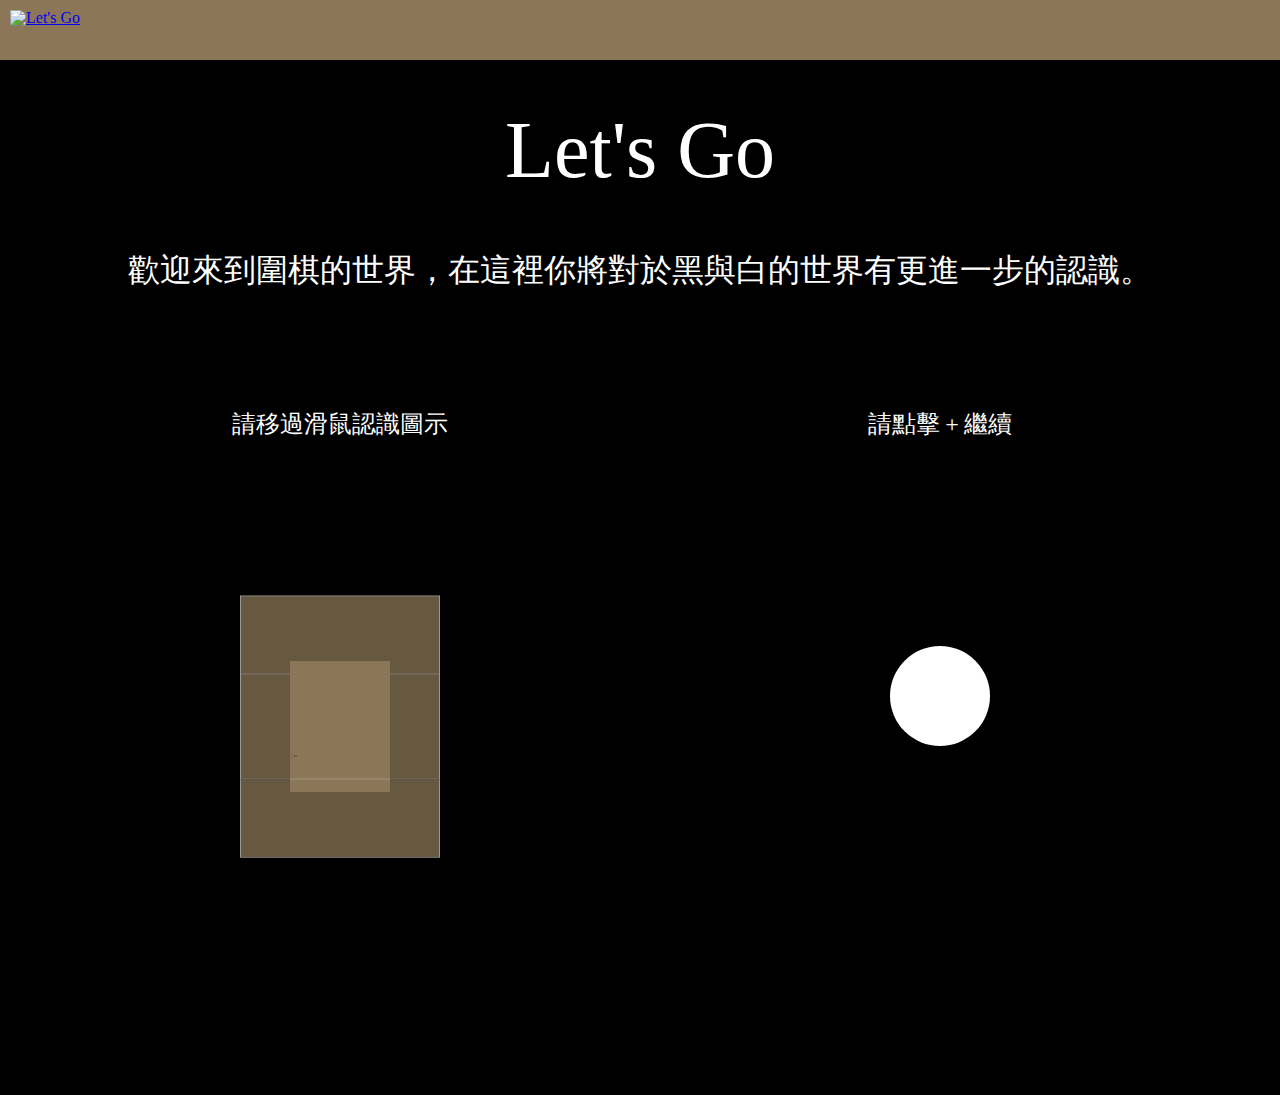
==== index.html @ 221e4290 "add init" ====
<!DOCTYPE html>
<html lang="en">
<head>
    <meta charset="UTF-8">
    <meta http-equiv="X-UA-Compatible" content="IE=edge">
    <meta name="viewport" content="width=device-width, initial-scale=1.0">
    <title>Let's Go</title>
    <link rel="stylesheet" href="common.css">
    <link rel="stylesheet" href="all.css">
</head>
<body>
    <header class="header">
        <nav class="index_nav">
            <a href="index.html"><img src="../Let's Go RWD/images/logo.png" alt="Let's Go" class="logo"></a>
        </nav>
    </header>

    <main class="index_main">
        <section class="index_sec1">
            <h1 class="index_h1">
                Let's Go
            </h1>
            <article class="index_article">
                歡迎來到圍棋的世界，在這裡你將對於黑與白的世界有更進一步的認識。
            </article>
        </section>
        <section class="index_sec2 row">
            <div class="index_sec2_pos col-12 col-lg-6">
                <p class="index_txt">請移過滑鼠認識圖示</p>
                <div class="box">
                    <ul class="minbox">
                        <li><ion-icon name="home-outline"></ion-icon></li>
                        <li><ion-icon name="pricetags-outline"></ion-icon></li>
                        <li>><ion-icon name="book-outline"></ion-icon></li>
                        <li></li>
                        <li><ion-icon name="game-controller-outline"></ion-icon></li>
                        <li><ion-icon name="school-outline"></ion-icon></li>
                    </ul>
                    <ol class="maxbox">
                        <li><p class="maxbox_txt">關於我們</p></li>
                        <li><p class="maxbox_txt">商品介紹</p></li>
                        <li><p class="maxbox_txt">學習專區</p></li>
                        <li><p class="maxbox_txt"></p></li>
                        <li><p class="maxbox_txt">對戰系統</p></li>
                        <li><p class="maxbox_txt">師資介紹</p></li>
                    </ol>
                </div>
            </div>
            <div class="index_sec2_pos col-12 col-lg-6">
                <div class="menu_wrap">
                    <p class="index_txt">請點擊<span class="plus">+</span>繼續</p>
                    <ul class="menu">
                        <li class="toggle"><ion-icon name="add-outline"></ion-icon></li>
                        <li class="menu_li" style="--i:0;">
                            <a href="about.html"><ion-icon name="home-outline"></ion-icon></a>
                        </li>
                        <li class="menu_li" style="--i:1;">
                            <a href="product.html"><ion-icon name="pricetags-outline"></ion-icon></a>
                        </li>
                        <li class="menu_li" style="--i:2;">
                            <a href="course.html"><ion-icon name="book-outline"></ion-icon></a>
                        </li>
                        <li class="menu_li" style="--i:3;">
                            <a href="play.html"><ion-icon name="game-controller-outline"></ion-icon></a>
                        </li>
                        <li class="menu_li" style="--i:4;">
                            <a href="teacher.html"><ion-icon name="school-outline"></ion-icon></a>
                        </li>
                        <li class="menu_li" style="--i:5;">
                            <a href="member.html"><ion-icon name="person-outline"></ion-icon></a>
                        </li>
                        <li class="menu_li" style="--i:6;">
                            <a href="cart.html"><ion-icon name="cart-outline"></ion-icon></a>
                        </li>
                        <li class="menu_li" style="--i:7;">
                            <a href="index.html"><img src="../Let's Go RWD/images/logo.png" alt=""></a>
                        </li>
                    </ul>
                </div>
            </div>
        </section>
    </main>
    <script type="module" src="https://unpkg.com/ionicons@5.5.2/dist/ionicons/ionicons.esm.js"></script>
    <script nomodule src="https://unpkg.com/ionicons@5.5.2/dist/ionicons/ionicons.js"></script>
    <script>
        let toggle = document.querySelector('.toggle');
        let menu = document.querySelector('.menu');
        toggle.onclick =function(){
            menu.classList.toggle('active')
        }
    </script>
</body>
</html>
---- common.css ----
/* http://meyerweb.com/eric/tools/css/reset/ 
   v2.0 | 20110126
   License: none (public domain)
*/
html{
    --page-width: 1200px;
}
/*reset*/
*{
    box-sizing: border-box;
}
html, body, div, span, applet, object, iframe,
h1, h2, h3, h4, h5, h6, p, blockquote, pre,
a, abbr, acronym, address, big, cite, code,
del, dfn, em, img, ins, kbd, q, s, samp,
small, strike, strong, sub, sup, tt, var,
b, u, i, center,
dl, dt, dd, ol, ul, li,
fieldset, form, label, legend,
table, caption, tbody, tfoot, thead, tr, th, td,
article, aside, canvas, details, embed, 
figure, figcaption, footer, header, hgroup, 
menu, nav, output, ruby, section, summary,
time, mark, audio, video {
	margin: 0;
	padding: 0;
	border: 0;
	font-size: 100%;
	font: inherit;
	vertical-align: baseline;
}
/* HTML5 display-role reset for older browsers */
article, aside, details, figcaption, figure, 
footer, header, hgroup, menu, nav, section {
	display: block;
}
body {
	line-height: 1;
}
ol, ul {
	list-style: none;
}
blockquote, q {
	quotes: none;
}
blockquote:before, blockquote:after,
q:before, q:after {
	content: '';
	content: none;
}
table {
	border-collapse: collapse;
	border-spacing: 0;
}


/*grid*/
.container{
    /* outline: 1px solid white; */
    max-width: 1200px;
    margin: auto;
    /* outline: 1px solid red; */
    padding: 0 15px;
    /* padding-left: 15px;
    padding-right: 15px; */
}
.row{
    /* outline: 1px solid rgb(177, 175, 175); */
    display: flex;
    flex-wrap: wrap;
    /* outline: 1px solid red; */
    margin-left: -15px;
    margin-right: -15px;
}
[class*='col-']
,.col{
    /* outline: 1px solid rgb(243, 21, 132); */
    padding-left: 15px;
    padding-right: 15px;
    box-sizing: border-box;
}
/* .col{
    padding-left: 10px;
    padding-right: 10px;
    box-sizing: border-box;
} */
.col-1{ width: 8.333333%;}
.col-2{ width: 16.666666%;}
.col-3{ width: 25%;}
.col-4{ width: 33.333333%;}
.col-5{ width: 41.666666%;}
.col-6{ width: 50%;}
.col-7{ width: 58.333333%;}
.col-8{ width: 66.666666%;}
.col-9{ width: 75%;}
.col-10{ width: 83.333333%;}
.col-11{ width: 91.666666%;}
.col-12{ width: 100%;}

@media screen  and (min-width:768px){
    .col-md-1{ width: 8.333333%;}
    .col-md-2{ width: 16.666666%;}
    .col-md-3{ width: 25%;}
    .col-md-4{ width: 33.333333%;}
    .col-md-5{ width: 41.666666%;}
    .col-md-6{ width: 50%;}
    .col-md-7{ width: 58.333333%;}
    .col-md-8{ width: 66.666666%;}
    .col-md-9{ width: 75%;}
    .col-md-10{ width: 83.333333%;}
    .col-md-11{ width: 91.666666%;}
    .col-md-12{ width: 100%;}
}
@media screen  and (min-width:1024px){
    .col-lg-1{ width: 8.333333%;}
    .col-lg-2{ width: 16.666666%;}
    .col-lg-3{ width: 25%;}
    .col-lg-4{ width: 33.333333%;}
    .col-lg-5{ width: 41.666666%;}
    .col-lg-6{ width: 50%;}
    .col-lg-7{ width: 58.333333%;}
    .col-lg-8{ width: 66.666666%;}
    .col-lg-9{ width: 75%;}
    .col-lg-10{ width: 83.333333%;}
    .col-lg-11{ width: 91.666666%;}
    .col-lg-12{ width: 100%;}
}
@media screen  and (min-width:1200px){
    .col-xl-1{ width: 8.333333%;}
    .col-xl-2{ width: 16.666666%;}
    .col-xl-3{ width: 25%;}
    .col-xl-4{ width: 33.333333%;}
    .col-xl-5{ width: 41.666666%;}
    .col-xl-6{ width: 50%;}
    .col-xl-7{ width: 58.333333%;}
    .col-xl-8{ width: 66.666666%;}
    .col-xl-9{ width: 75%;}
    .col-xl-10{ width: 83.333333%;}
    .col-xl-11{ width: 91.666666%;}
    .col-xl-12{ width: 100%;}
}

/* ============================================= */
.row-cols-1 .col{width: 100%;}
.row-cols-2 .col{width: 50%;}
.row-cols-3 .col{width: 33.333333%;}
.row-cols-4 .col{width: 25%;}
.row-cols-5 .col{width: 20%;}
.row-cols-6 .col{width: 16.666666%;}

@media screen and (min-width:768px) {
    .row-cols-md-1 .col{width: 100%;}
    .row-cols-md-2 .col{width: 50%;}
    .row-cols-md-3 .col{width: 33.333333%;}
    .row-cols-md-4 .col{width: 25%;}
    .row-cols-md-5 .col{width: 20%;}
    .row-cols-md-6 .col{width: 16.666666%;}
} 
@media screen and (min-width:1024px) {
    .row-cols-lg-1 .col{width: 100%;}
    .row-cols-lg-2 .col{width: 50%;}
    .row-cols-lg-3 .col{width: 33.333333%;}
    .row-cols-lg-4 .col{width: 25%;}
    .row-cols-lg-5 .col{width: 20%;}
    .row-cols-lg-6 .col{width: 16.666666%;}
} 
@media screen and (min-width:1200px) {
    .row-cols-xl-1 .col{width: 100%;}
    .row-cols-xl-2 .col{width: 50%;}
    .row-cols-xl-3 .col{width: 33.333333%;}
    .row-cols-xl-4 .col{width: 25%;}
    .row-cols-xl-5 .col{width: 20%;}
    .row-cols-xl-6 .col{width: 16.666666%;}
}
---- all.css ----
/*header*/

/* index */
.index_nav{
    background-color: rgb(139,119,88);  
    margin: auto;
    height: 60px;
}
.index_nav > a{
    margin: auto;
}
.logo{  
    height: 60px;
    padding: 10px;
    vertical-align: top;
    box-sizing: border-box;
}
.index_main{
    background-color: #000;
}
.index_sec1{
    margin: 0px auto 10px;
    padding: 10px;
    max-width: var(--page-width);
}
.index_h1{
    color: #fff;
    font-size: 80px;
    text-align: center;
    margin: 20px;
    padding: 20px;
}
.index_article{
    margin: 20px auto;
    padding: 20px;
    line-height: 1.3;
    color: #fff;
    font-size: 32px;
    text-align: center;
}

.index_sec2{
    max-width: var(--page-width);
    display: flex;
    justify-content: space-evenly;
    margin: auto;
    padding-bottom: 50px;
}
.index_sec2_pos{
    width: 600px;
    margin: 0;
}

.box{
    width: 200px;
    height: 200px;
    background-size: cover;
    background-repeat: no-repeat;
    background-attachment: fixed;
    background-size: 100% 100%;
    margin: 35% auto;
    transform-style:preserve-3d;
    transform:rotateX(23deg);
    animation:move 5s linear infinite
}
.minbox{ 
    width:100px; 
    height:100px; 
    position: absolute; 
    left:50px; 
    top:30px; 
    transform-style:preserve-3d; 
}
.minbox li{ 
    width:100px; 
    height:100px; 
    position: absolute; 
    left:0; 
    top:0; 
    background: rgb(139,119,88); 
}
.minbox li:nth-child(1){ 
    background: "https://picsum.photos/300/200/?random=50" no-repeat 0 0;
    transform:translateZ(50px); 
} 
.minbox li > ion-icon{
    width: 90%;
    height: 90%;
}
.minbox li:nth-child(2){ 
    background: "https://picsum.photos/300/200/?random=50" no-repeat 0 0; 
    transform:rotateZ(180deg) rotateX(180deg) translateZ(50px); 
} 
.minbox li:nth-child(3){ 
    background: "https://picsum.photos/300/200/?random=50" no-repeat 0 0; 
    transform:rotateX(-90deg) translateZ(50px); 
} 
.minbox li:nth-child(4){ 
    background: "https://picsum.photos/300/200/?random=50" no-repeat 0 0; 
    transform:rotateX(90deg) translateZ(50px); 
} 
.minbox li:nth-child(5){ 
    background: "https://picsum.photos/300/200/?random=50" no-repeat 0 0; 
    transform:rotateY(-90deg) translateZ(50px); 
} 
.minbox li:nth-child(6){ 
    background: "https://picsum.photos/300/200/?random=50" no-repeat 0 0; 
    transform:rotateY(90deg) translateZ(50px); 
}
.maxbox{ 
    width: 200px; 
    height: 200px; 
    position: absolute; 
    left: 0; 
    top: -20px; 
    transform-style: preserve-3d;
}
.maxbox li{ 
    width: 200px; 
    height: 200px; 
    background: rgb(139,119,88); 
    border:1px solid #ccc; 
    position: absolute; 
    left: 0; 
    top: 0; 
    opacity: 0.5; 
    transition:all 1s ease; 
}
.maxbox_txt{
    padding: 10px;
    font-size: 50px;
    color: rgb(139,119,88);
}

.maxbox li:nth-child(1){ 
    background: "https://picsum.photos/300/200/?random=50" no-repeat 0 0;
    transform:translateZ(100px); 
} 
.maxbox li:nth-child(2){ 
    background: "https://picsum.photos/300/200/?random=50" no-repeat 0 0;
    transform:rotateZ(180deg) rotateX(180deg) translateZ(100px); 
} 
.maxbox li:nth-child(3){ 
    background: "https://picsum.photos/300/200/?random=50" no-repeat 0 0;
    transform:rotateX(-90deg) translateZ(100px); 
} 
.maxbox li:nth-child(4){ 
    background: "https://picsum.photos/300/200/?random=50" no-repeat 0 0;
    transform:rotateX(90deg) translateZ(100px); 
} 
.maxbox li:nth-child(5){ 
    background: "https://picsum.photos/300/200/?random=50" no-repeat 0 0;
    transform:rotateY(-90deg) translateZ(100px); 
} 
.maxbox li:nth-child(6){
    background: "https://picsum.photos/300/200/?random=50" no-repeat 0 0;
    transform:rotateY(90deg) translateZ(100px); 
}
.box:hover ol li:nth-child(1){ 
    transform:translateZ(200px);
     width: 300px; 
     height: 300px; 
     opacity: 0.4; 
     left: -50px; 
     top: -50px; 
} 
.box:hover ol li:nth-child(2){ 
    transform:rotateZ(180deg) rotateX(180deg) 
    translateZ(200px); 
    width: 300px; 
    height: 300px; 
    opacity: 0.4; 
    left: -50px; 
    top: -50px; 
} 
.box:hover ol li:nth-child(3){ 
    transform:rotateX(-90deg) translateZ(200px); 
    width: 300px; 
    height: 300px; 
    opacity: 0.4; 
    left: -50px; 
    top: -50px; 
} 
.box:hover ol li:nth-child(4){ 
    transform:rotateX(90deg) translateZ(200px); 
    width: 300px; 
    height: 300px; 
    opacity: 0.4; 
    left: -50px; 
    top: -50px; 
} 
.box:hover ol li:nth-child(5){ 
    transform:rotateY(-90deg) translateZ(200px); 
    width: 300px; 
    height: 300px; 
    opacity: 0.4; 
    left: -50px; 
    top: -50px; 
} 
.box:hover ol li:nth-child(6){ 
    transform:rotateY(90deg) translateZ(200px); 
    width: 300px; 
    height: 300px; 
    opacity: 0.4; 
    left: -50px; 
    top: -50px; 
}
.box:hover .maxbox_txt{
    text-align: center;
    color: rgb(255, 217, 0);
    transition: all 1s ease;
}
@keyframes move{ 
    0%{ -webkit-transform: rotateX(23deg) rotateY(0deg); } 
    100%{ -webkit-transform:rotateX(23deg) rotateY(360deg); } 
}

.menu_wrap{
    display: flex;
    flex-direction: column;
    justify-content: center;
    align-items: center;
}
.index_txt{
    text-align: center;
    margin: 50px;
    padding: 10px;
    color: #fff;
    font-size: 24px;
}
.plus{
    padding: 5px;
    
}
.menu{
    position: relative;
    width: 400px;
    height: 400px;
    display: flex;
    justify-content: center;
    align-items: center;
}
.menu_li{
    position: absolute;
    left: 0;
    list-style: none;
    transform-origin: 200px;
    transition: 0.5s calc(0.1s * var(--i));
    transform: rotate(0deg) translateX(175px);
}
.menu.active .menu_li{
    transform: rotate(calc(360deg / 8 * var(--i)));
}
.menu_li > a{
    display: flex;
    justify-content: center;
    align-items: center;
    width: 60px;
    height: 60px;
    background-color: #fff;
    border-radius: 50%;
    transform: rotate(calc(360deg / -8 * var(--i)));
    box-shadow: 0 0 4px rgba(0 0 0 0.15);
    color: #111;
    transition: 0.5s;
}
.menu_li > a:hover{
    color:#ff1215;
}
.menu_li > a > ion-icon, .menu_li > a > img{
    width: 60%;
    height: 50%;
}
.toggle{
    position: absolute;
    width: 100px;
    height: 100px;
    background-color: #fff;
    display: flex;
    justify-content: center;
    align-items: center;
    z-index: 10000;
    border-radius: 50%;
    cursor: pointer;
    box-shadow: 0 0 4px rgba(0 0 0 0.15);
    font-size: 32px;
    transition: 1.25s;
}
.menu.active .toggle{
    transform: rotate(315deg);
}

/*about*/
.about_main{
    background-color: rgb(19, 18, 18);
    width: 100%;
    box-sizing: border-box;
    padding-bottom: 50px;
}
.about_h1{
    font-size: 80px;
    color: #fff;
    text-align: center;
    margin: 60px auto 0;
    padding: 30px;
}
.about_sec{
    max-width: var(--page-width);
    width: 100%;
    margin: auto;
}
.about_h2{
    font-size: 48px;
    color: #fff;
    text-align: center;
    margin: 100px auto 30px;
    padding: 10px;
}
.about_poem, .about_blog_article{
    margin: 50px;
}
.about_poem > p{
    text-align: center;
    padding: 10px;
    font-size: 20px;
    letter-spacing: 4px;
    font-style: italic;
    color: #fff;
    line-height: 1.2;
    text-decoration: underline rgb(196, 194, 194) dashed;
}
.about_blog_article >p{
    text-align: center;
    padding: 10px;
    font-size: 22px;
    letter-spacing: 4px;
    color: #fff;
}
.about_contact_us_wrap{
    margin: 20px;
}
.about_contact_us_blog{
    text-align: center;
    font-size: 22px;
    letter-spacing: 4px;
    line-height: 2;
    color: #fff;
    padding: 20px;  
}
.about_map{
    padding: 20px;
    aspect-ratio: 800/450;
}
.about_map >iframe{
    width: 100%;
    height: 100%;
    vertical-align: middle;
}
.slider_container {
    margin: 20px;
    max-width:var(--page-width);
    height: 500px;
    position: relative;
    border: 20px solid #8b7758;    
    background-color: rgb(19, 18, 18);
    box-shadow: #666 0 0 5px;
}
.slider_wrap{
    position: absolute;
    padding: 10px;
    width: 100%;
    top: 0;
    left: 0;
    opacity: 0;
    filter: alpha(opacity=0);
    animation: round 20s linear infinite;
}
.slider_wrap > span{
    margin: auto;
    display: block;
    height: 30px;
    text-align: center; 
    font-size: 28px;
    padding: 10px;
    color: #fff;
}
.about_slider_img{
    width: 100%;
    height: 400px;
    object-fit: cover;
}
.about_carousel{
    display: none;
}
@keyframes round {
    4% {
        opacity: 1;
        filter: alpha(opacity=100);
    }
    20% {
        opacity: 1;
        filter: alpha(opacity=100);
    }
    24% {
        opacity: 0;
        filter: alpha(opacity=0);    
    }
}
.slider_container div:nth-child(4) {
    animation-delay: 0s;
}

.slider_container div:nth-child(3) {
    animation-delay: 5s;
}

.slider_container div:nth-child(2) {
    animation-delay: 10s;
}

.slider_container div:nth-child(1) {
    animation-delay: 15s;
}
.about_tool_wrap_lg{
    margin: auto;
}
.about_tool_wrap{
    display: flex;
    flex-wrap: nowrap;
    flex-direction: column;
    justify-content: space-around;
    width: 70%;
    text-align: center;
    margin: 10px auto;
    background-color:rgb(139,119,88);
    border-radius: 10px;
}

.about_toolimg {
    text-align: center;
    width: 50%;
    margin: auto;
}
.about_toolimg > img{
    width: 100%;
    height: 100%;
    padding: 10px;
}
.about_tool_info{
    width: 100%;
    margin: 10px auto 0;
}
.about_tool_title{
    color: #fff;
    padding: 10px;
    font-size: 24px;
    font-weight: 700;
    text-align: center;
}
.about_tool_text{
    color: #fff;
    font-size: 20px;
    text-align: left;
    padding: 5px;
    line-height: 1.26;
}

/*product*/
.product_main{
    background-color: #131212;
    width: 100%;
    box-sizing: border-box;
    padding-bottom: 50px;
}
.product_sec{
    max-width: var(--page-width);
    width: 100%;
    margin: auto;
}
.product_sec_carousel{
    overflow: hidden;
    height: 450px;
	place-items: center;
	background: linear-gradient(to right,#131212, #000a35, #001368, #001368, #000c3f, #131212);
}
.product_carousel > div {
	backface-visibility: hidden;
}
.product_carousel_container{
    position: relative;
    width: 500px;
    height: 250px;
    perspective: 600px;
    margin: auto;
}

.product_carousel {
    position: absolute;
    width: 100%;
    height: 100%;
    transform-style: preserve-3d;
    transform: translateZ(-300px);
    transition: all 1s ease-in;
}
.product_carousel > div {
    display: block;
    position: absolute;
    margin: 120px auto;
    left: 170px;
    width: 200px;
    object-fit: cover;
    border: 1px solid #000a35;
    border-radius: 10px;
	overflow: hidden;
}
.product_carousel {
    animation: spin 25s infinite linear;
}

.product_carousel >div> img {
	display: block;
	width: 100%;
	max-width: 100%;
	aspect-ratio: 3 / 2;
	object-fit: cover;
}
.product_carousel div:nth-child(1) { transform: rotateY(   0deg ) translateZ( 300px ); }
.product_carousel div:nth-child(2) { transform: rotateY(  40deg ) translateZ( 300px ); }
.product_carousel div:nth-child(3) { transform: rotateY(  80deg ) translateZ( 300px ); }
.product_carousel div:nth-child(4) { transform: rotateY( 120deg ) translateZ( 300px ); }
.product_carousel div:nth-child(5) { transform: rotateY( 160deg ) translateZ( 300px ); }
.product_carousel div:nth-child(6) { transform: rotateY( 200deg ) translateZ( 300px ); }
.product_carousel div:nth-child(7) { transform: rotateY( 240deg ) translateZ( 300px ); }
.product_carousel div:nth-child(8) { transform: rotateY( 280deg ) translateZ( 300px ); }
.product_carousel div:nth-child(9) { transform: rotateY( 320deg ) translateZ( 300px ); }

@keyframes spin {
	from { transform: rotateY(0); }
	to { transform: rotateY(360deg); }
}
.product_carousel:hover {
    animation-play-state: paused;
} 

.product_h1{
    font-size: 80px;
    color: #fff;
    text-align: center;
    margin: 60px auto 0;
    padding: 30px;
}

.product_sec2{
    max-width: var(--page-width);
    width: 100%;
    margin: 80px auto;
}
.product_concept_wrap{
    width: 100%;
    padding: 30px;
    margin: 0;
    position: relative;
}
.product_concept{
    vertical-align: top;
    position: absolute;
    top: 5%;
    left: 20px;
    padding: 10px;
    color: #fff;
    font-size: 60px;
    letter-spacing: 5px;
}
.product_concept_title{
    text-align: right;
    font-size: 48px;
    color: #fff;
    margin: 100px auto 0;
    padding: 0px;
}
.slash{
    height: 230px;
    width: 2px;
    background: #fff;
    transform: rotate(45deg);
    position: absolute;
    left: 200px;
    top: -5%;
    z-index: 1;
}
.product_slogan{
    text-align: right;
    color: #fff;
    font-size: 24px;
    padding: 20px;
    line-height: 1.5;
}
.product_sec2_imgblock{
    display: flex;
    flex-direction: column;   
    width: 100%;
    min-width: 400px;
    height: 100%;
    margin-left: auto;    
}
.product_sec2_imgblock > img{
    height: 50%;
    margin: 10px;
    border-radius: 5px;
}
.product_sec3{
    max-width: var(--page-width);
    width: 100%;
    margin: auto;
}
.product_nav_pos{
    position: relative;
}
.product_nav{
    margin: auto;
    top: 80px;    
}
.product_nav_stick{
    background-color: #131212;
    top: 60px;
    position: sticky;
    z-index: 2;
}
.product_sec3_ul{
    display: flex;
    justify-content: space-evenly; 
}
.product_sec3_ul > li{
    margin: 5px;
    border-radius: 5px;
    background-color: rgb(139,119,88);
}
/* .product_sec3_ul > li:hover{
    background-color: rgb(184, 146, 89); 
    border: 1px dashed white;
    box-shadow: 1px 1px 1px 1px rgb(207, 171, 116); 
} */
.product_sec3_ul > li > a{
    color: #fff;
    display: block;
    text-decoration: none;
    text-align: center;
    font-size: 22px;
    padding: 5px;
    margin: 10px;
}
.product_title{
    background-color: #131212;
    color: #fff;
    text-shadow: 3px 3px 3px rgb(2, 110, 252);
    font-size: 60px;
    text-align: center;
    margin: 30px 0;
    padding: 30px 30px 10px;
    letter-spacing: 5px;
    position: sticky;
    top: 100px;
    z-index: 1;
}
.product_feature{
    display: flex;
    flex-direction: column;
    flex-wrap: nowrap; 
}
.product_feature_img{
    margin: auto;
    padding: 20px;
}
.product_feature_img> img{
    width: 100%;
    height: 100%;
    object-fit: cover;
}
.product_feature_txt > h4{
    color: #fff;
    font-size: 38px;
    padding: 10px;
    margin: 20px;
    letter-spacing: 2px;
}
.product_feature_txt > p{
    color: #fff;
    font-size: 24px;
    padding: 10px;
    margin: 20px;
    line-height: 1.5;
}
.boxuse >div{
    padding: 10px;
}
.newproduct{
    height: 100%;
    text-align: center;
    display: flex;
    flex-wrap: wrap;
    flex-direction: column;    
    position: relative;
    width: 50%;
    margin: auto;
    background-color: rgb(139,119,88);
}
.newproduct > div{
    margin: auto;
    padding: 5px;
    margin: 10px auto;
    width: 70%;
    text-align: center;
}
.newproduct > div > img{
    width: 100%;
    height: 100%;
}
.newproduct > h4{
    margin: 5px;
    font-size: 24px;
    font-weight: 800;
    color: #fff;
}
.new{
    position: absolute;
    background-color: rgb(255, 94, 0);
    color: #fff;
    padding: 5px;
    top: -5px;
    left: -5px;
}
.info{
    margin: 5px;
    padding: 10px;
    text-align: left;
    font-size: 18px;
    line-height: 1.2;
    flex-grow: 1;
    color: #fff;
}
.price{
    margin: 5px;
    padding: 5px;
    text-align-last: left;
    color: #fff;
}
.newproduct_more{
    display: block;
    text-align: right;
    padding: 3px;
    margin-right: 22%;
    color: rgb(139,119,88);
    text-decoration: none;
    font-size: 18px;
}

.course_main{
    background-color: #131212;
    width: 100%;
    box-sizing: border-box;
    padding-bottom: 50px;
}
.course_sec{
    max-width: var(--page-width);
    width: 100%;
    margin: auto;
}
.course_sec_carousel{
    margin: 60px auto;
    height: 600px;
	background: linear-gradient(to right,#131212, #000a35, #001368, #001368, #000c3f, #131212);
}
#sliderBoard{  
	/* border:  1px solid #ccc; */
    margin: auto;
	width: 450px;
	height: 600px;
	overflow: hidden;
    padding-top: 50px;
}
#content{	
	position: relative;
}
#content li{	
	float: left;
}

#sliderBoard .image{
	width: 450px;
	height: 450px;
}
.course_img_txt{
    width: 450px;
    height: 50px;
    padding: 10px;
    font-size: 28px;
    color: #fff;
    text-align: center;
}

#contentButton{
	text-align: center;
	height: 50px;
}
#contentButton li{
	width: 20px;
	height: 20px;
	border-radius: 50%;
	background-color: #ccc;

	display: inline-block;
	margin: 5px;
}
#contentButton li.clicked{
	background-color: #666;
}
.course_h2{
    font-size: 48px;
    color: #fff;
    text-align: center;
    margin: 100px auto 30px;
    padding: 10px;
}
.course_h3{
    color: #fff;
    text-align: center;
    font-size: 38px;
    padding: 10px;
    margin: 20px;
    letter-spacing: 2px;
}
.course_p{
    text-align: center;
    color: #fff;
    font-size: 24px;
    padding: 10px;
    margin: 20px;
    line-height: 1.5;
}
/*course*/

.goboard{
    margin: 5px auto;
    height:540px;
    width: 540px;
    background-color: #9d5d03;
    background-image: linear-gradient(to right, transparent 29px, #000 30px),
                linear-gradient(to left, transparent 29px, #000 30px),
                linear-gradient(to top, transparent 29px, #000 30px),
                linear-gradient(to bottom, transparent 29px, #000 30px);
    background-size: 30px 30px;
    position: relative;
    box-shadow: 1px 1px 2px 1px #704200;
    border: 1px solid #fff;
}
.boardcircle > div{
    background-color: #000;
    position: absolute;
    width: 8px;
    height: 8px;
    border-radius: 50%;
}
.circle1{
    top: 86px;
    left: 86px;
}
.circle2{
    top: 86px;
    left: 266px;
}
.circle3{
    top: 86px;
    left: 446px;
}
.circle4{
    top: 266px;
    left: 86px;
}
.circle5{
    top: 266px;
    left: 266px;
}
.circle6{
    top: 266px;
    left: 446px;
}
.circle7{
    top: 446px;
    left: 86px;
}
.circle8{
    top: 446px;
    left: 266px;
}
.circle9{
    top: 446px;
    left: 446px;
}
.joseki > div:nth-child(2n-1){
    background-color: #000;
    position: absolute;
    width: 30px;
    height: 30px;
    border-radius: 50%;
}
.joseki > div:nth-child(2n){
    background-color: #fff;
    position: absolute;
    width: 30px;
    height: 30px;
    border-radius: 50%;
}
.go7_1{
    top: 75px;
    left: 75px;
}
.go7_2{
    top: 75px;
    left: 45px; 
}
.go7_3{
    top: 45px;
    left: 45px;
}
.go7_4{
    top: 75px;
    left: 45px;
    display: none;
}
.go7_5{
    top: 105px;
    left: 45px;
}
.go7_6{
    top: 135px;
    left: 15px;
    display: none;
}
.go7_7{
    top: 75px;
    left: 15px;
}




.teacher_main{
    background-color: #131212;
    width: 100%;
    box-sizing: border-box;
    padding-bottom: 50px;
}
.teacher_sec{
    max-width: var(--page-width);
    width: 100%;
    margin: auto;
}
.teacher_h1{
    font-size: 80px;
    color: #fff;
    text-align: center;
    margin: 60px auto 0;
    padding: 30px;
}
.teacher_h2{
    font-size: 48px;
    color: #fff;
    text-align: center;
    margin: 100px auto 30px;
    padding: 10px;
}
.teacher_wrap{
    margin: 0;
    padding: 0;
    display: flex;
    flex-direction: column;
    justify-content: center;
    align-items: center;
}
.teacher_slideshow{
    position: relative;
    width: 400px;
    height: 400px;
    transform-style: preserve-3d;
    perspective: 1000px;
}
.teacher_slide{
    position: absolute;
    top: 0;
    left: 0;
    right: 0;
    bottom: 0;
    animation: teacher_slider 15s linear infinite;
    transform: rotateY(90deg);
}
.teacher_slideshow:hover .teacher_slide{
    animation-play-state: paused;
} 
.teacher_slide:nth-child(1){
    animation-delay: 0s ;
}
.teacher_slide:nth-child(2){
    animation-delay: 1.5s ;
}
.teacher_slide:nth-child(3){
    animation-delay: 3s ;
}
.teacher_slide:nth-child(4){
    animation-delay: 4.5s ;
}
.teacher_slide:nth-child(5){
    animation-delay: 6s ;
}
.teacher_slide:nth-child(6){
    animation-delay: 7.5s ;
}
.teacher_slide:nth-child(7){
    animation-delay: 9s ;
}
.teacher_slide:nth-child(8){
    animation-delay: 10.5s ;
}
.teacher_slide:nth-child(9){
    animation-delay: 12s ;
}
.teacher_slide:nth-child(10){
    animation-delay: 13.5s ;
}
.teacher_slide >img{
    position: absolute;
    width: 100%;
    height: 100%;
    top: 0;
    left: 0;
    object-fit: cover;
    transform: rotateY(180deg);
}
@keyframes teacher_slider {
    0%{
        transform: rotateY(90deg);
    }
    10%, 100%{
        transform: rotateY(270deg);
    }
}
.teacher_info_wrap{
    margin: 100px auto;
}  
.teacher_info{
    margin: auto;
    padding: 10px;
    width: 60%;
}
.teacher_info >img{
    width: 100%;
}

.play_main{
    background-color: #131212;
    width: 100%;
    box-sizing: border-box;
    padding-bottom: 50px;
}
.play_sec{
    max-width: var(--page-width);
    display: flex;
    flex-direction: column;
    width: 100%;
    height: 100vh;
    margin: auto;
}
.play_h1{
    font-size: 80px;
    color: #fff;
    text-align: center;
    margin: 60px auto 100px;
    padding: 30px;
}
.play_link{
    text-decoration: none;
    /* outline: 1px solid red; */
}
.play_h2{
    font-size: 48px;
    color: #fff;
    text-align: center;
    margin:auto;
    padding:20px  ;
}
.play_p{
    text-align: left;
    color: #fff;
    margin: 10px auto 50px;
    font-size: 24px;
    padding: 20px;
    line-height: 1.5;
}
.play_box:hover .play_h2, .play_box:hover .play_p{
    color: #ffef12;
}
.play_box{
    position: relative;
    top: 20%;
    left: 50%;
    margin-top: 50px ;
    transform: translate(-50%, -50%);
    width: 400px;
    height: 400px;
    background-color: rgb(139,119,88);
    box-sizing: border-box;
    overflow: hidden;
    box-shadow: 0px 20px 50px rgba(0, 0, 0, .5);
    border: 2px solid rgba(0, 0, 0, .5);
    
}
.play_box::before{
    content: '';
    position: absolute;
    top: 0;
    left: -100%;
    width: 100%;
    height: 100%;
    background-color: rgba(255, 255, 255, .3);
    transition: 0.5s;
}
.play_box:hover::before{
    left: -50%;
    transform: skewX(-5deg);
}
.play_box::after{
    content: '';
    position: absolute;
    top: 0;
    right: -100%;
    width: 100%;
    height: 100%;
    background-color: rgba(0, 0, 0, .3);
    transition: 0.5s;
}

.play_box:hover::after{
    right: -50%;
    transform: skewX(-5deg);
}
.play_content{
    position: absolute;
    top: 20px;
    left: 20px;
    right: 20px;
    bottom: 20px;
    border: 2px solid #ffeb3b;
    padding: 30px;
    text-align: center;
    box-shadow: 0px 5px 10px rgba(0, 0, 0, .5);
}
.play_span{
    position: absolute;
    top: 0;
    left: 0;
    width: 100%;
    height: 100%;
    display: block;
    box-sizing: border-box;
}
.play_span:nth-child(1){
    transform: rotate(0deg);
}
.play_span:nth-child(2){
    transform: rotate(90deg);
}
.play_span:nth-child(3){
    transform: rotate(180deg);
}
.play_span:nth-child(4){
    transform: rotate(270deg);
}
.play_span::before{
    content: '';
    position: absolute;
    width: 100%;
    height: 5px;
    background-color: #1100ff;
    animation: playborder 4s linear infinite;
}
@keyframes playborder {
    0%{
        transform: scaleX(0);
        transform-origin: left;
    }
    50%{
        transform: scaleX(1);
        transform-origin: left;
    }
    50.1%{
        transform: scaleX(1);
        transform-origin: right;
    }
    100%{
        transform: scaleX(0);
        transform-origin: right;
    }
}
@media screen and (min-width:768px){
    .about_contact_us_blog{
        text-align: left;
    }
    .about_tool_wrap{
        flex-direction: row;
        align-items: center;
        width: 100%;
        margin: 10px auto;
    }
    .about_toolimg{
        width: 100%;
    }
    .about_tool_info{
        height: 150px;
        display: flex;
        flex-direction: column;
        justify-content: space-evenly;
    }
    .product_nav_pos{
        /* position: relative; */
        height: 100%;
    }

    .product_nav_stick{
        position: sticky;
        top: 140px;
        height: 100%;
        padding: 5px;
    }
    .newproduct{
        width: 100%;
    }
    .product_title{
        top: 40px;
    }
    .product_sec3_ul{
        flex-direction: column;
    }
    .product_nav{
        padding: 5px;
        margin: 5px;
    }
    .newproduct_more{
        margin-right: 5px;
    }
    .teacher_info{
        width: 38%;
    }
}
@media screen and (min-width:1024px) {
    .slider_container{
        display: none;
    }
    .about_carousel {
        display: flex;
        width: 100%;
        height: 500px;
        margin: 20px;
        max-width:var(--page-width);
        position: relative;
        border: 20px solid #8b7758;    
        background-color: rgb(19, 18, 18);
        box-shadow: #666 0 0 5px;
    }
    .about_carouselbox {
        box-sizing: border-box;
        padding: 10px;
        width: 100%;
        flex: 1;
        overflow: hidden;
        transition: .5s;
        margin: 0 ;
        box-shadow: 0 20px 30px rgba(0,0,0,.1);
        line-height: 0;
    }   
    .about_carouselbox > img {
        width: 100%;
        height: 400px;
        object-fit: cover; 
        transition: .5s;
    }
    .about_carouselbox > span {
        font-size: 28px;
        display: block;
        text-align: center;
        height: 30px;
        line-height: 1.6;
        color: #fff;
        margin: auto;
        padding: 5px;
    }
    .about_carouselbox:hover { 
        flex: 1 1 50%; 
    }
    .about_carouselbox:hover > img {
        width: 100%;
    }
    .about_contact_us_blog{
        text-align: left;
    }
    .about_tool_wrap{
        flex-direction: column;
        justify-content: start;
        flex-wrap: wrap;
        height: 100%;
    }
    .about_toolimg{
        height: 200px;
    }
    .about_toolimg >img{
        object-fit: contain;
    }
    .about_tool_info{
        display: flex;
        justify-content: start;
        height: fit-content;
    }
    .about_tool_text{
        flex-grow: 1;
    }
    .product_feature{
        display: flex;
        flex-direction: row;
    }
    .play_sec{
        display: flex;
        flex-direction: row;
        position: relative;
    }
    .play_link:nth-child(1){
        position: absolute;
        margin:  50px auto;
        left: 8%;
    }
    .play_link:nth-child(2){
        position: absolute;
        margin:  50px auto;
        right: 8%;
    }
    .teacher_info{
        width: 23%;
    }
}
@media screen and (min-width:1024px){

}
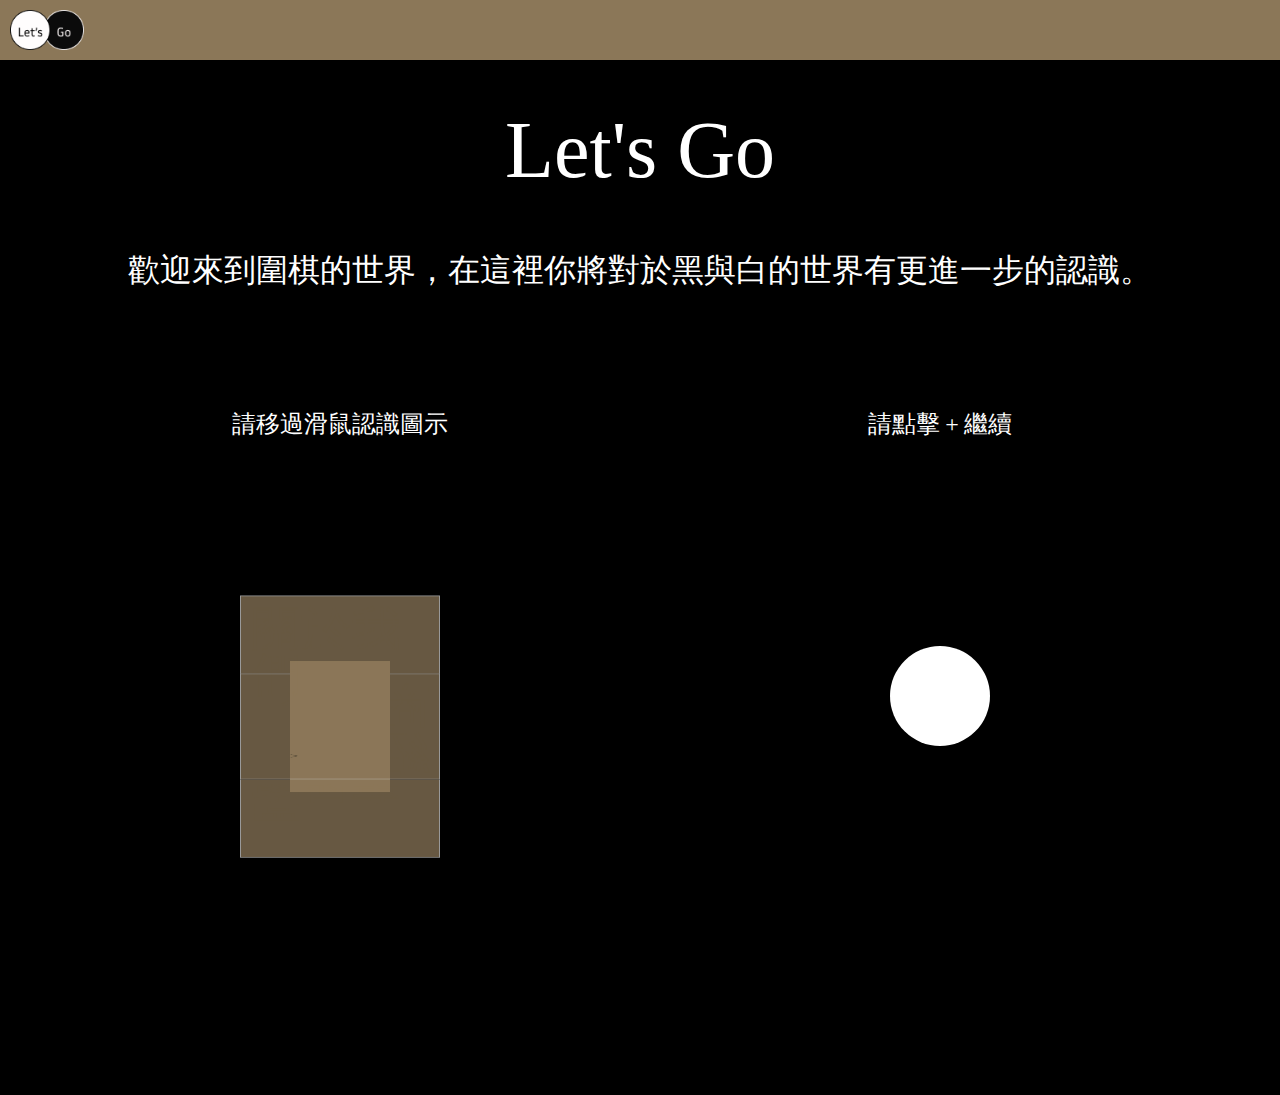
==== commit 011a7546: "fix logo src" ====
--- a/index.html
+++ b/index.html
@@ -11,7 +11,7 @@
 <body>
     <header class="header">
         <nav class="index_nav">
-            <a href="index.html"><img src="../Let's Go RWD/images/logo.png" alt="Let's Go" class="logo"></a>
+            <a href="index.html"><img src="images/logo.png" alt="Let's Go" class="logo"></a>
         </nav>
     </header>
 
